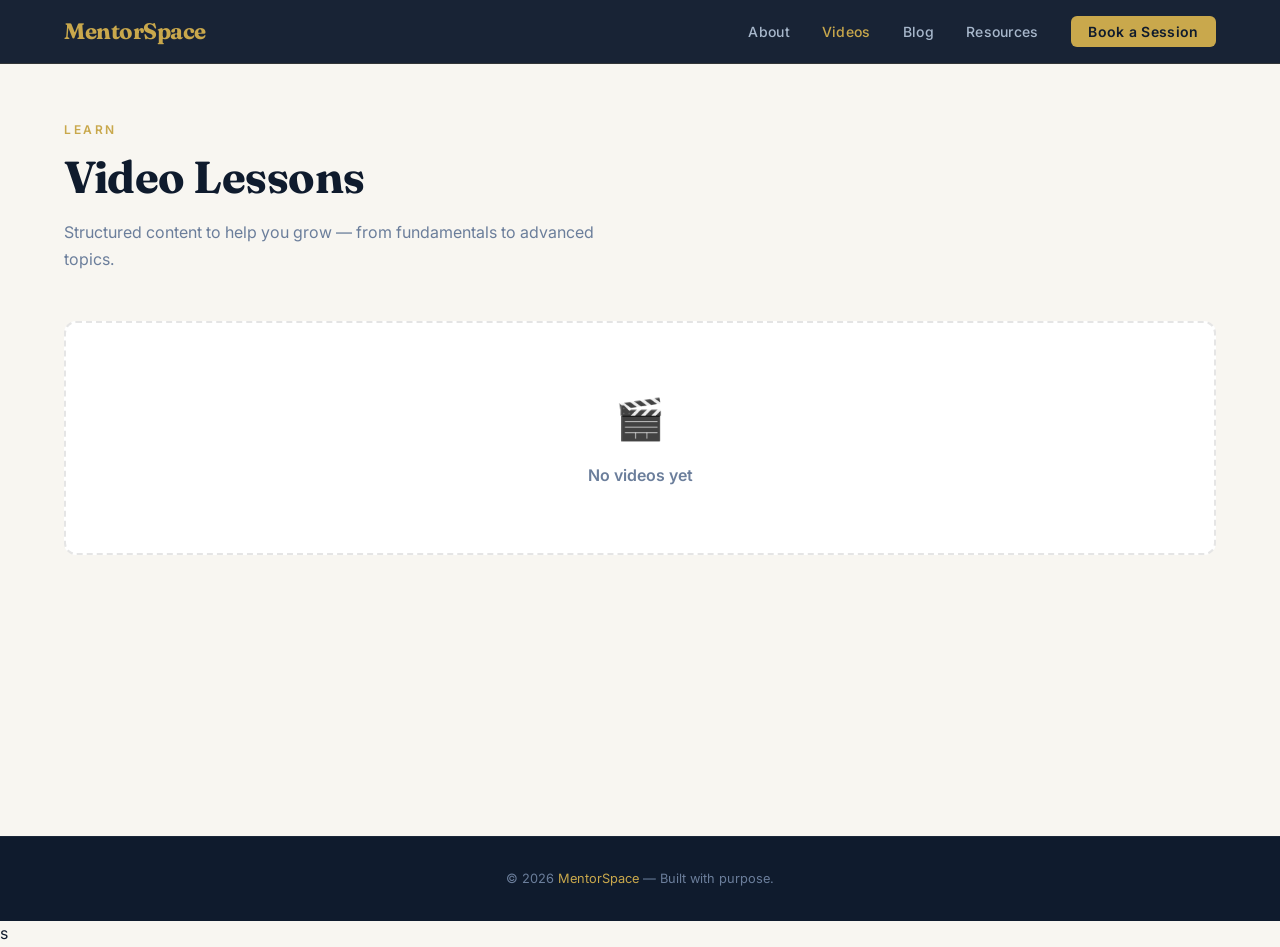
==== videos.html @ bb3b50b4 "new" ====
<!DOCTYPE html>
<html lang="en">

<head>
    <meta charset="UTF-8">
    <title>Videos - MentorSpace</title>
    <link href="https://fonts.googleapis.com/css2?family=Fraunces:wght@700&family=Inter:wght@400;500;600&display=swap"
        rel="stylesheet" />
    <link rel="stylesheet" href="style.css">
</head>

<body>
    <nav>
        <a href="index.html" class="nav-logo">MentorSpace</a>
        <ul class="nav-links">
            <li><a href="about.html">About</a></li>
            <li><a href="videos.html" style="color:var(--gold)">Videos</a></li>
            <li><a href="blog.html">Blog</a></li>
            <li><a href="resources.html">Resources</a></li>
            <li><a href="contact.html" class="nav-cta">Book a Session</a></li>
        </ul>
    </nav>

    <section id="videos">
        <div class="section-header">
            <div class="section-label">Learn</div>
            <h2 class="section-title">Video Lessons</h2>
            <p class="section-sub">Structured content to help you grow — from fundamentals to advanced topics.</p>
        </div>
        <div class="cards-grid" id="video-grid">
            <div class="empty-state"><span class="icon">🎬</span>
                <p>Loading Content...</p>
            </div>
        </div>
    </section>

    <footer>
        <p>© 2026 <span>MentorSpace</span> — Built with purpose.</p>
    </footer>
    <script src="runtime.js"></script>
    <script>
        function render() {
            const d = getData(); applyGlobalSettings(d.settings);
            const grid = document.getElementById('video-grid');
            if (!d.videos || !d.videos.length) {
                grid.innerHTML = `<div class="empty-state"><span class="icon">🎬</span><p style="font-weight:600;">No videos yet</p></div>`;
                return;
            }
            grid.innerHTML = d.videos.map(v => {
                const vid = getYouTubeId(v.url);
                return `<div class="video-card" onclick="window.open('https://www.youtube.com/watch?v=${vid}', '_blank')">
        <div class="video-thumb" style="background-image:url('https://img.youtube.com/vi/${vid}/mqdefault.jpg');background-size:cover;background-position:center;">
          ${v.cat ? `<div class="video-tag">${v.cat}</div>` : ''}
          <div class="play-btn">▶</div>
          ${v.duration ? `<div class="video-duration">${v.duration}</div>` : ''}
        </div>
        <div class="video-info"><h3>${v.title}</h3></div>
      </div>`;
            }).join('');
        }
    </script>
</body>

</html>s
---- style.css ----
*,
*::before,
*::after {
    box-sizing: border-box;
    margin: 0;
    padding: 0;
}

:root {
    --navy: #0F1B2D;
    --navy-light: #162236;
    --gold: #C9A84C;
    --gold-light: #E2C97A;
    --cream: #F8F6F1;
    --slate: #6B7E9B;
    --slate-light: #A8B8CC;
    --white: #ffffff;
    --red: #e05252;
}

html {
    scroll-behavior: smooth;
}

body {
    font-family: 'Inter', sans-serif;
    background: var(--cream);
    color: var(--navy);
    font-size: 16px;
    line-height: 1.6;
}

/* NAV */
nav {
    position: fixed;
    top: 0;
    width: 100%;
    z-index: 100;
    background: rgba(15, 27, 45, 0.96);
    backdrop-filter: blur(10px);
    display: flex;
    align-items: center;
    justify-content: space-between;
    padding: 0 5%;
    height: 64px;
    border-bottom: 1px solid rgba(201, 168, 76, 0.15);
}

.nav-logo {
    font-family: 'Fraunces', serif;
    font-size: 1.4rem;
    font-weight: 700;
    color: var(--gold);
    letter-spacing: -0.5px;
    text-decoration: none;
}

.nav-links {
    display: flex;
    gap: 2rem;
    list-style: none;
}

.nav-links a {
    color: var(--slate-light);
    text-decoration: none;
    font-size: 0.875rem;
    font-weight: 500;
    letter-spacing: 0.3px;
    transition: color 0.2s;
}

.nav-links a:hover {
    color: var(--gold);
}

.nav-cta {
    background: var(--gold);
    color: var(--navy) !important;
    padding: 0.45rem 1.1rem;
    border-radius: 6px;
    font-weight: 600 !important;
}

.nav-cta:hover {
    background: var(--gold-light);
    color: var(--navy) !important;
}

/* SECTIONS & TYPOGRAPHY */
section {
    padding: 120px 5% 90px;
    /* Uniform top padding to account for fixed navbar */
    min-height: calc(100vh - 64px);
}

.section-label {
    font-size: 0.75rem;
    font-weight: 600;
    letter-spacing: 2.5px;
    text-transform: uppercase;
    color: var(--gold);
    margin-bottom: 0.75rem;
}

.section-title {
    font-family: 'Fraunces', serif;
    font-size: clamp(1.8rem, 3.5vw, 2.8rem);
    font-weight: 700;
    color: var(--navy);
    line-height: 1.15;
    letter-spacing: -0.5px;
    margin-bottom: 1rem;
}

.section-sub {
    font-size: 1rem;
    color: var(--slate);
    max-width: 540px;
    line-height: 1.7;
}

.section-header {
    margin-bottom: 3rem;
}

.btn-primary {
    background: var(--gold);
    color: var(--navy);
    padding: 0.85rem 2rem;
    border-radius: 8px;
    font-weight: 700;
    font-size: 0.95rem;
    text-decoration: none;
    transition: background 0.2s, transform 0.15s;
    display: inline-block;
}

.btn-primary:hover {
    background: var(--gold-light);
    transform: translateY(-1px);
}

.empty-state {
    grid-column: 1/-1;
    text-align: center;
    padding: 4rem;
    background: var(--white);
    border-radius: 12px;
    border: 2px dashed rgba(0, 0, 0, 0.1);
    color: var(--slate);
}

.empty-state .icon {
    font-size: 2.5rem;
    margin-bottom: 0.75rem;
    display: block;
}

/* CARDS GRIDS */
.cards-grid,
.blog-grid,
.resources-grid {
    display: grid;
    gap: 1.5rem;
}

.cards-grid {
    grid-template-columns: repeat(auto-fill, minmax(300px, 1fr));
}

.blog-grid {
    grid-template-columns: repeat(auto-fill, minmax(320px, 1fr));
}

.resources-grid {
    grid-template-columns: repeat(auto-fill, minmax(260px, 1fr));
}

/* CARD DESIGNS */
.video-card {
    background: var(--white);
    border-radius: 12px;
    overflow: hidden;
    border: 1px solid rgba(0, 0, 0, 0.06);
    transition: transform 0.2s, box-shadow 0.2s;
    cursor: pointer;
}

.video-card:hover {
    transform: translateY(-4px);
    box-shadow: 0 12px 40px rgba(15, 27, 45, 0.1);
}

.video-thumb {
    aspect-ratio: 16/9;
    background: linear-gradient(135deg, var(--navy), #1e3a5f);
    display: flex;
    align-items: center;
    justify-content: center;
    position: relative;
}

.play-btn {
    width: 52px;
    height: 52px;
    background: var(--gold);
    border-radius: 50%;
    display: flex;
    align-items: center;
    justify-content: center;
    font-size: 1.2rem;
    transition: transform 0.2s, background 0.2s;
}

.video-card:hover .play-btn {
    transform: scale(1.1);
    background: var(--gold-light);
}

.video-tag {
    position: absolute;
    top: 10px;
    left: 10px;
    background: rgba(0, 0, 0, 0.5);
    color: #fff;
    font-size: 0.7rem;
    padding: 3px 8px;
    border-radius: 4px;
    font-weight: 500;
    backdrop-filter: blur(4px);
}

.video-duration {
    position: absolute;
    bottom: 10px;
    right: 10px;
    background: rgba(0, 0, 0, 0.6);
    color: #fff;
    font-size: 0.75rem;
    padding: 2px 6px;
    border-radius: 4px;
}

.video-info {
    padding: 1.1rem;
}

.video-info h3 {
    font-size: 0.95rem;
    font-weight: 600;
    margin-bottom: 0.35rem;
    color: var(--navy);
}

.blog-card {
    background: var(--navy-light);
    border: 1px solid rgba(201, 168, 76, 0.12);
    border-radius: 12px;
    padding: 1.75rem;
    transition: border-color 0.2s, transform 0.2s;
    cursor: pointer;
    text-decoration: none;
    display: block;
}

.blog-card:hover {
    border-color: var(--gold);
    transform: translateY(-3px);
}

.blog-tag {
    display: inline-block;
    background: rgba(201, 168, 76, 0.15);
    color: var(--gold);
    font-size: 0.7rem;
    font-weight: 600;
    letter-spacing: 1px;
    text-transform: uppercase;
    padding: 3px 10px;
    border-radius: 20px;
    margin-bottom: 0.85rem;
}

.blog-card h3 {
    font-family: 'Fraunces', serif;
    font-size: 1.15rem;
    font-weight: 600;
    color: var(--cream);
    margin-bottom: 0.6rem;
    line-height: 1.3;
}

.blog-card p {
    font-size: 0.85rem;
    color: var(--slate-light);
    line-height: 1.6;
    margin-bottom: 1.25rem;
}

.blog-meta {
    display: flex;
    gap: 1rem;
    font-size: 0.75rem;
    color: var(--slate);
}

.resource-card {
    background: var(--white);
    border: 1px solid rgba(0, 0, 0, 0.06);
    border-radius: 10px;
    padding: 1.5rem;
    display: flex;
    gap: 1rem;
    align-items: flex-start;
    transition: box-shadow 0.2s, transform 0.2s;
    cursor: pointer;
    text-decoration: none;
    color: inherit;
}

.resource-card:hover {
    box-shadow: 0 8px 30px rgba(15, 27, 45, 0.08);
    transform: translateY(-2px);
}

.resource-icon {
    width: 44px;
    height: 44px;
    min-width: 44px;
    background: rgba(201, 168, 76, 0.1);
    border-radius: 10px;
    display: flex;
    align-items: center;
    justify-content: center;
    font-size: 1.3rem;
}

.resource-info h4 {
    font-size: 0.9rem;
    font-weight: 600;
    color: var(--navy);
    margin-bottom: 0.3rem;
}

.resource-info p {
    font-size: 0.8rem;
    color: var(--slate);
    line-height: 1.5;
}

.resource-type {
    display: inline-block;
    margin-top: 0.5rem;
    font-size: 0.7rem;
    font-weight: 600;
    letter-spacing: 0.5px;
    text-transform: uppercase;
    color: var(--gold);
}

/* FOOTER */
footer {
    background: var(--navy);
    color: var(--slate);
    text-align: center;
    padding: 2rem 5%;
    font-size: 0.8rem;
    border-top: 1px solid rgba(255, 255, 255, 0.05);
}

footer span {
    color: var(--gold);
}

@media (max-width: 768px) {
    .nav-links {
        display: none;
    }
}
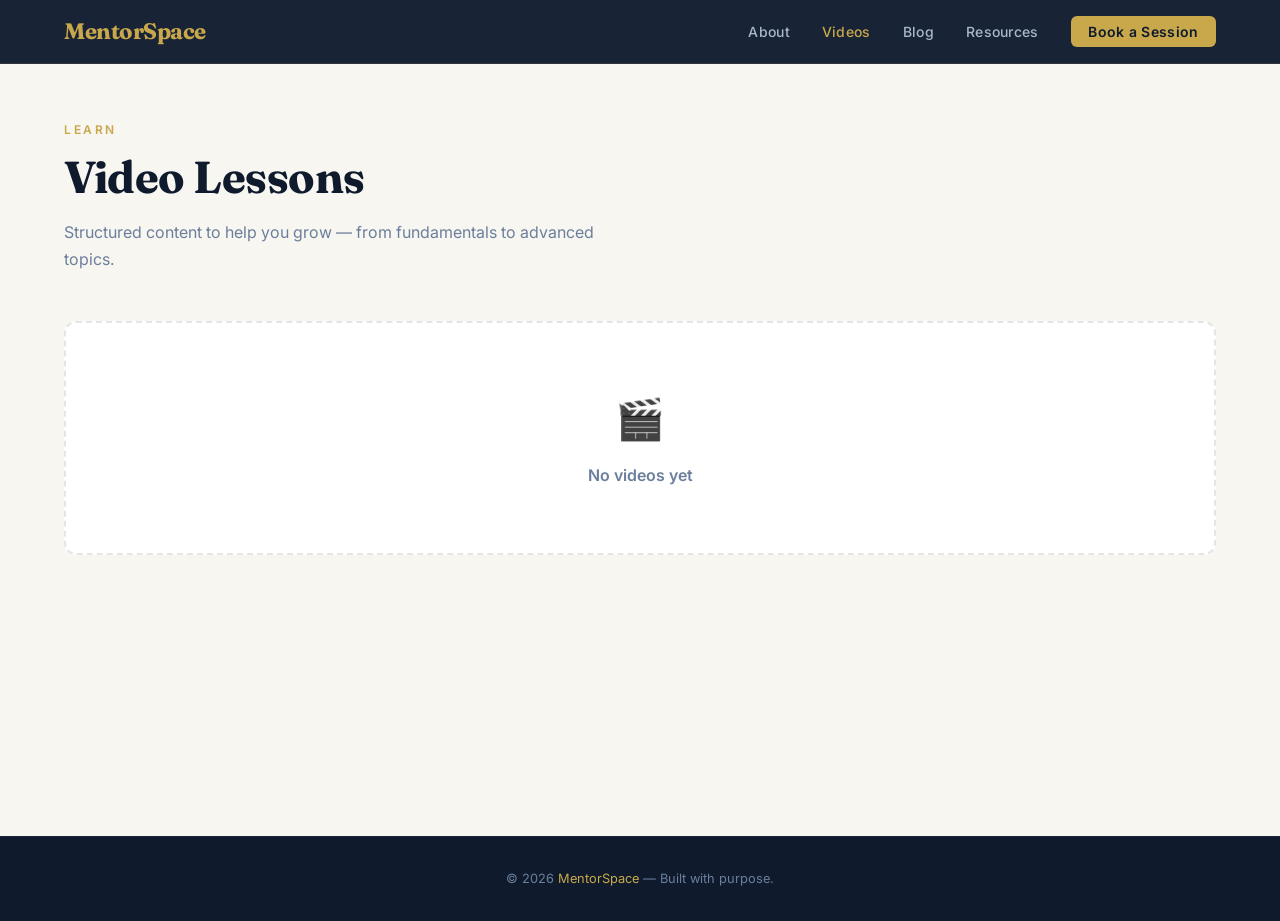
==== commit 450347c3: "error" ====
--- a/videos.html
+++ b/videos.html
@@ -61,4 +61,4 @@
     </script>
 </body>
 
-</html>s+</html>
